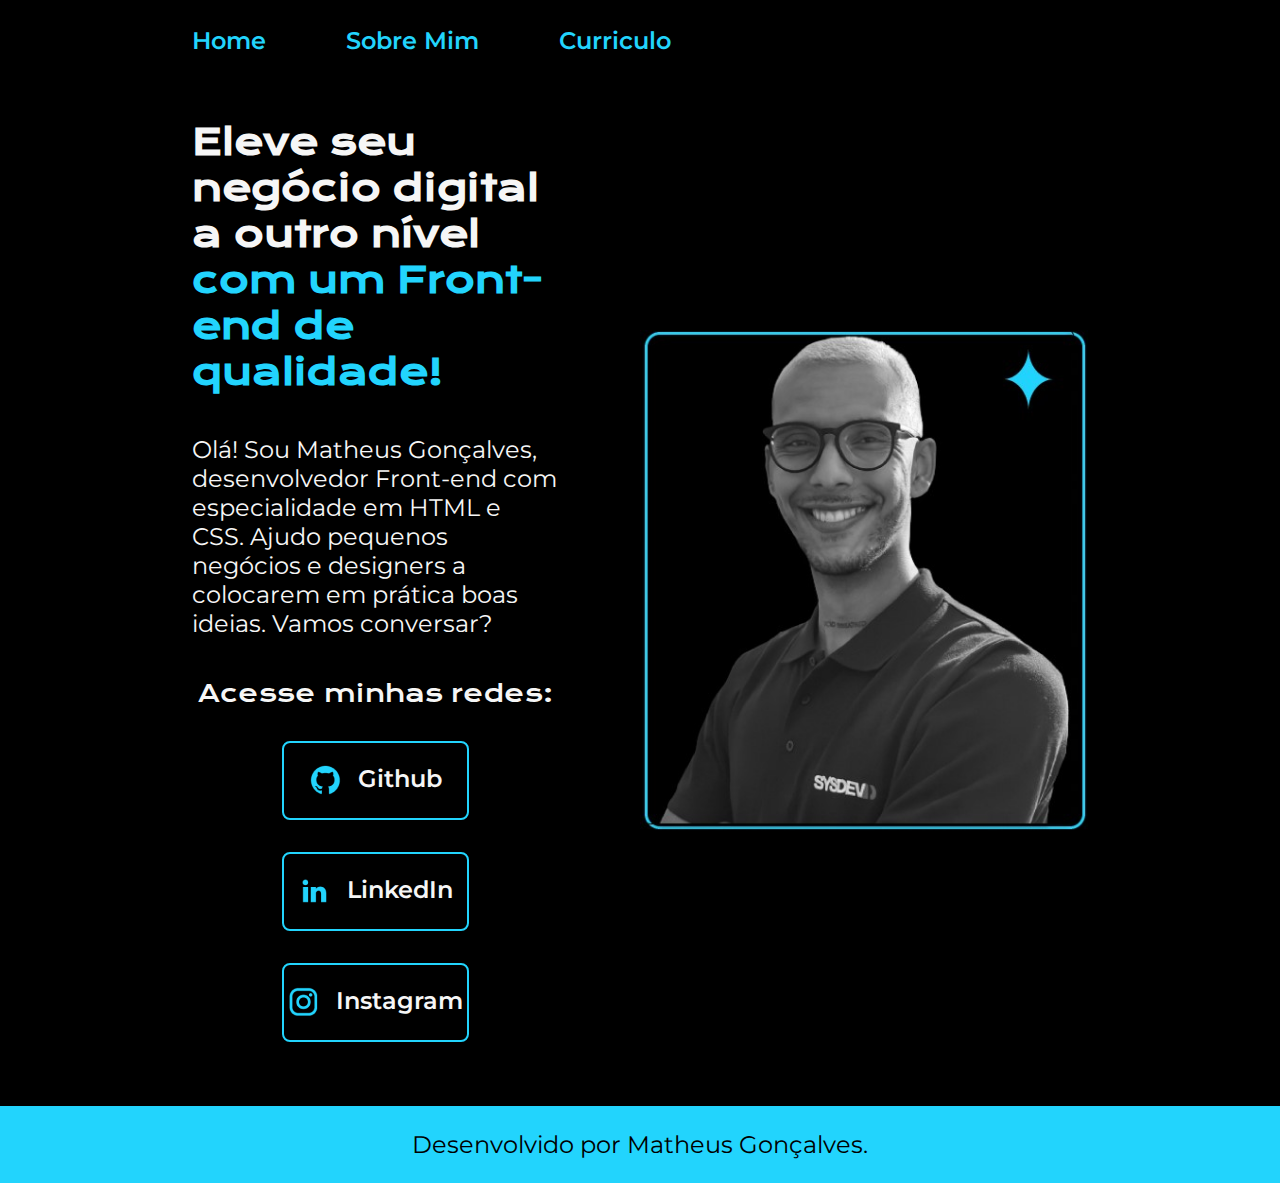
==== index.html @ 46df4d4e "Add files via upload" ====
<!DOCTYPE html>
<html lang="pt-br"> 
<head>
    <meta charset="UTF-8">
    <meta http-equiv="X-UA-Compatible" content="IE=edge">
    <meta name="viewport" content="width=device-width, initial-scale=1.0">
    <title>Portfólio</title>
    <link rel="stylesheet" href="./styles/style.css">
</head>
<body>
    <header class="cabecalho">
        <nav class="cabecalho__menu">
            <a class="cabecalho__menu__link" href="index.html">Home</a>
            <a class="cabecalho__menu__link" href="about.html">Sobre Mim</a>
            <a class="cabecalho__menu__link" href="curriculo.html">Curriculo</a>
        </nav>
    </header>
    <main class="apresentacao">
        <section class="apresentacao__conteudo">
            <h1 class="apresentacao__conteudo__titulo">Eleve seu negócio digital a outro nível <strong class="titulo-destaque"> com um Front-end de qualidade!</strong></h1>
            <p1 class="apresentacao__conteudo__texto">Olá! Sou Matheus Gonçalves, desenvolvedor Front-end com especialidade em HTML e CSS. Ajudo pequenos negócios e designers a colocarem em prática boas ideias. Vamos conversar?</p1>
            
            <div class="apresentacao__links">
                <h2 class="apresentacao__links__subtitulo">Acesse minhas redes:</h2>
                <a class="apresentacao__links__navegacao" href="https://github.com/mtheusrd">
                    <img src="./assets/github.png" alt="ícone Github"> Github
                </a>
                <a class="apresentacao__links__navegacao" href="https://www.linkedin.com/in/mtheusrd/">
                    <img src="./assets/linkedin.png" alt="ícone LinkedIn"> LinkedIn
                </a>
                <a class="apresentacao__links__navegacao" href="https://instagram.com/mtheusrd">
                    <img src="./assets/instagram.png" alt="ícone Instagram"> Instagram
                </a>

            </div>
        </section>
        <img class="apresentacao__imagem" src="./assets/eu2.jpg" alt="foto do Matheus Gonçalves">
    </main>
    <footer class="rodape">
        <p>Desenvolvido por Matheus Gonçalves.</p>
    </footer>  
</body>
</html>
---- styles/style.css ----
@import url('https://fonts.googleapis.com/css2?family=Krona+One&family=Montserrat:wght@400;600&display=swap');

:root{
    --cor-primaria: #000000;
    --cor-secundaria: #F6F6F6;
    --cor-terciaria: #22D4FD;
    --cor-hover: #272727;

    --fonte-principal: 'Krona One', sans-serif;
    --fonte-secundária: 'Montserrat', sans-serif;
}


*{
    margin: 0;
    padding: 0;
}

body{
    /* height: 100vh; */
    box-sizing: border-box;
    background-color: var(--cor-primaria);
    color: var(--cor-secundaria);
}

.cabecalho{
    padding: 2% 0% 0% 15%; 
}

.cabecalho__menu{
    display: flex;
    gap: 80px;
}
.cabecalho__menu__link{
    font-family: var(--fonte-secundária);
    font-size: 1.5rem;
    font-weight: 600;
    color: var(--cor-terciaria);
    text-decoration: none;
}

.apresentacao{
    padding: 5% 15%;
    display: flex;
    align-items: center;
    justify-content: space-between;
    gap: 82px;
}
.apresentacao__conteudo{
    width: 50%;
    display: flex;
    flex-direction: column;
    gap: 40px;
}

.apresentacao__conteudo__titulo{
    font-size: 2.25rem;
    font-family: var(--fonte-principal);

}

.titulo-destaque{
    color: var(--cor-terciaria);
}


.apresentacao__conteudo__texto{
    font-size: 1.5rem;
    font-family: var(--fonte-secundária);
}

.apresentacao__conteudo__texto__2{
    font-size: 1.5rem;
    font-family: var(--fonte-secundária);
}

.apresentacao__links{
    display: flex;
    flex-direction: column;
    justify-content: space-between;
    align-items: center;
    gap: 32px;
}
.apresentacao__links__subtitulo{
    font-family: var(--fonte-principal);
    font-weight: 400;
    font-size: 24px;
}
.apresentacao__links__navegacao{
    /* background-color: #22D4FD; */
    display: flex;
    justify-content: center;
    gap: 16px;
    border: 2px solid var(--cor-terciaria);
    width: 50%;
    text-align: center;
    border-radius: 8px;
    font-size: 1.5rem;
    font-weight: 600;
    padding: 21.5px 0;
    text-decoration: none;
    color: var(--cor-secundaria);
    font-family: var(--fonte-secundária);
}

.apresentacao__links__navegacao:hover{
    background-color: var(--cor-hover);
}

.apresentacao__imagem{
    width: 50%;
}

.rodape{
    padding: 24px;
    color: var(--cor-primaria);
    background-color: var(--cor-terciaria);
    text-align: center;
    font-family: var(--fonte-secundária);
    font-size: 1.5rem;
    font-weight: 400;
}

@media(max-width: 1200px ){
    .cabecalho{
        padding: 10%;
    }

    .cabecalho__menu{
        justify-content: center;
    }
   .apresentacao{
        flex-direction: column-reverse;
        padding: 5%;
   } 

   .apresentacao__conteudo{
        width: auto;
   }

  
}
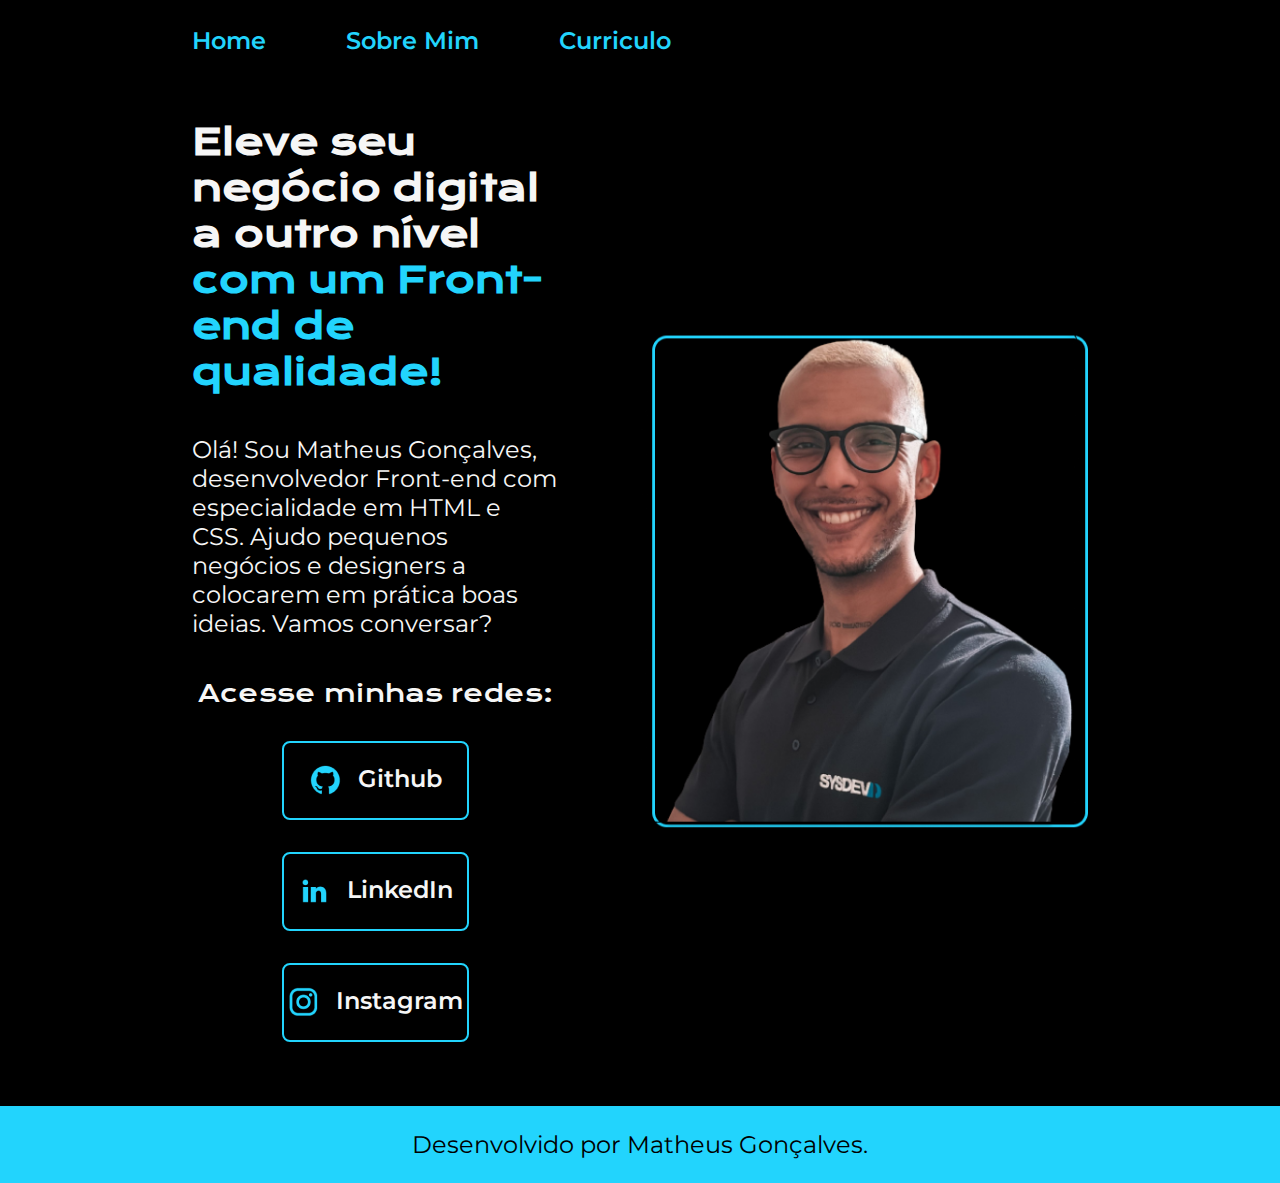
==== commit 3a1fdfb7: "Add files via upload" ====
--- a/index.html
+++ b/index.html
@@ -34,7 +34,7 @@
 
             </div>
         </section>
-        <img class="apresentacao__imagem" src="./assets/eu2.jpg" alt="foto do Matheus Gonçalves">
+        <img class="apresentacao__imagem" src="./assets/eu3.png" alt="foto do Matheus Gonçalves">
     </main>
     <footer class="rodape">
         <p>Desenvolvido por Matheus Gonçalves.</p>
